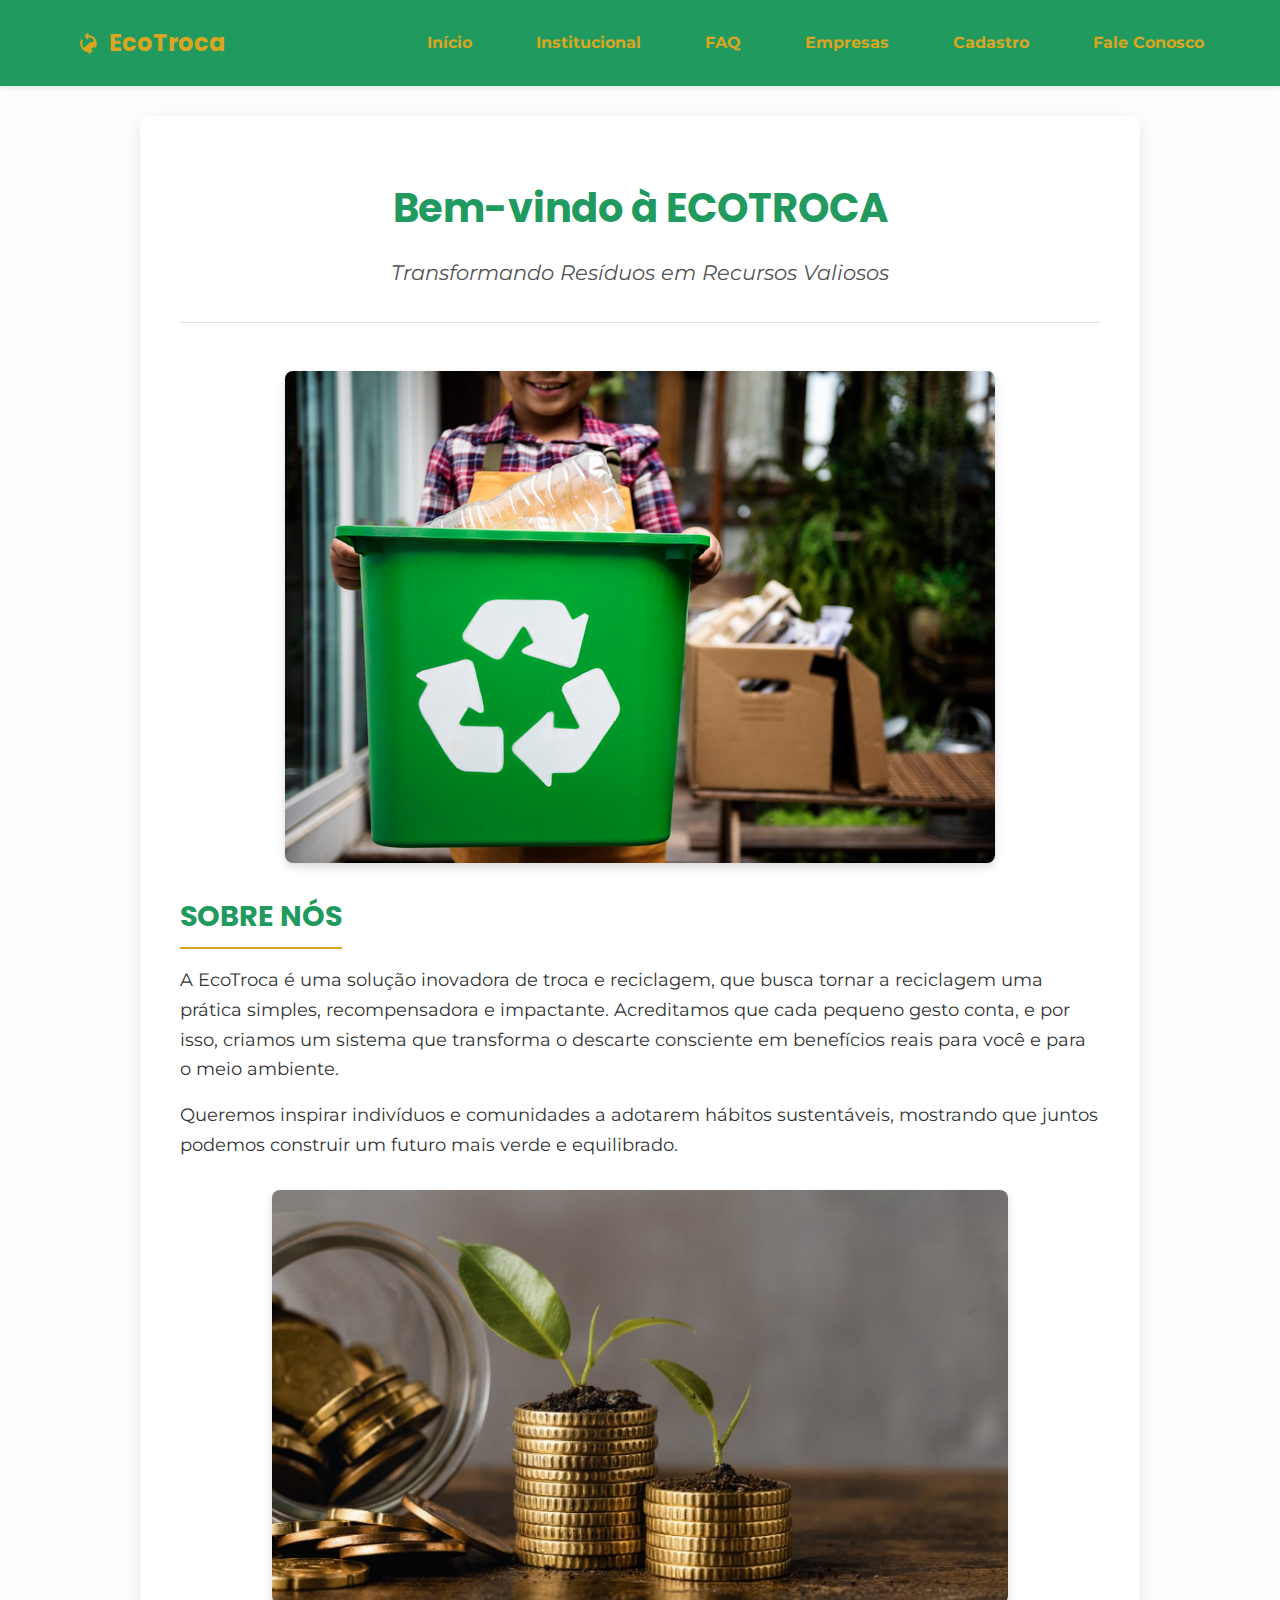
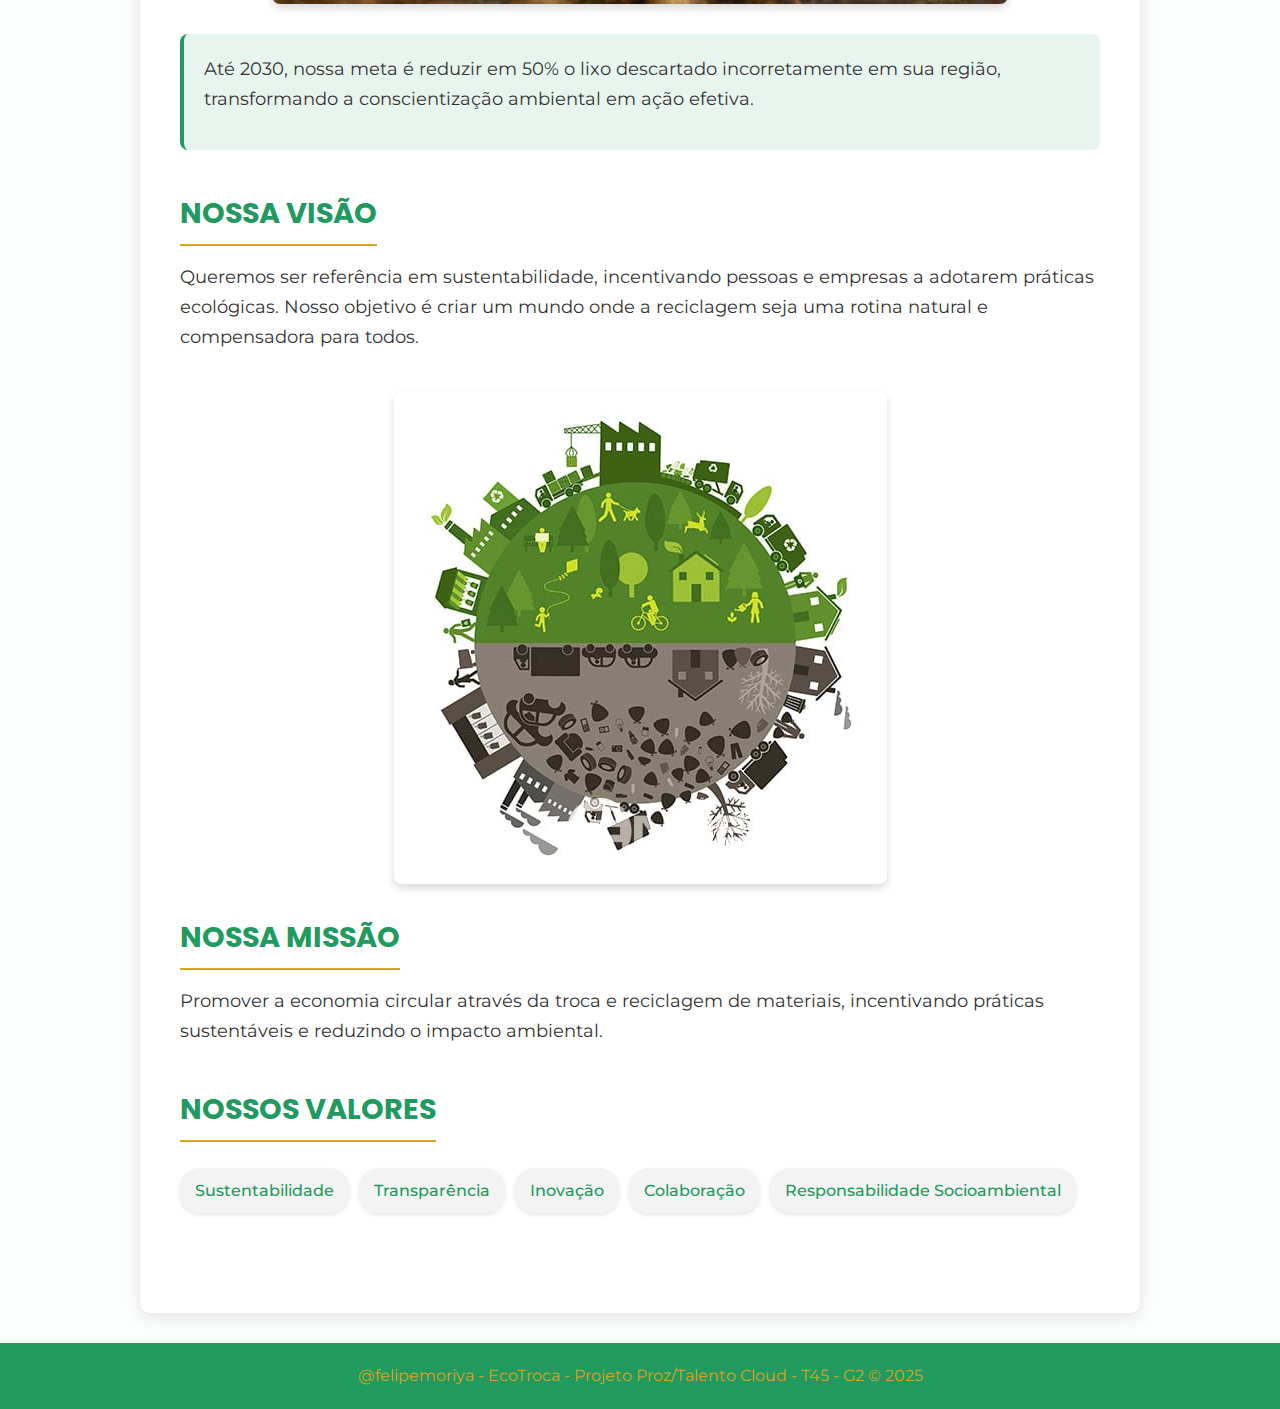
==== index.html @ 0dc4d79b "Projeto Proz - Sp3-Css" ====
<!DOCTYPE html>
<html lang="pt-BR">
<head>
    <meta charset="UTF-8">
    <meta name="viewport" content="width=device-width, initial-scale=1.0">
    <title>Pagina Inicial - Ecotroca</title>
    <link rel="preconnect" href="https://fonts.googleapis.com">
    <link rel="preconnect" href="https://fonts.gstatic.com" crossorigin>
    <link href="https://fonts.googleapis.com/css2?family=Montserrat:wght@400;500;600;700&family=Poppins:wght@400;500;600;700&display=swap" rel="stylesheet">
    
    <link rel="stylesheet" href="style.css">

</head>
<body>
    <nav class="nav-menu">
        <div class="nav-container">
            <a href="#" class="logo-container">
                <svg class="logo-icon" viewBox="0 0 24 24" fill="goldenrod" xmlns="http://www.w3.org/2000/svg">
                    <path d="M12 4V2.21C12 1.76 11.46 1.54 11.15 1.86L8.35 4.65C8.15 4.85 8.15 5.16 8.35 5.36L11.14 8.15C11.46 8.46 12 8.24 12 7.79V6C15.31 6 18 8.69 18 12C18 13.01 17.75 13.97 17.3 14.8L18.76 16.26C19.54 15.03 20 13.57 20 12C20 7.58 16.42 4 12 4Z"/>
                    <path d="M12 18C8.69 18 6 15.31 6 12C6 10.99 6.25 10.03 6.7 9.2L5.24 7.74C4.46 8.97 4 10.43 4 12C4 16.42 7.58 20 12 20V21.79C12 22.24 12.54 22.46 12.85 22.14L15.64 19.35C15.84 19.15 15.84 18.84 15.64 18.64L12.85 15.85C12.54 15.54 12 15.76 12 16.21V18Z"/>
                    <path d="M12 12L7.35 16.65C7.15 16.85 7.15 17.16 7.35 17.36L10.14 20.15C10.46 20.46 11 20.24 11 19.79V18C15.42 18 19 14.42 19 10V9.79C19 9.34 18.46 9.12 18.15 9.44L12 12Z"/>
                </svg>
                <span class="logo-text">EcoTroca</span>
            </a>
            <div class="nav-links">
                <a href="#inicio">Início</a>
                <a href="#institucional">Institucional</a>
                <a href="#">FAQ</a>
                <a href="#">Empresas</a>
                <a href="#">Cadastro</a>
                <a href="#">Fale Conosco</a>
            </div>
        </div>
    </nav>

    <main>
        <div class="main-content">
            <section class="hero-section">
                <h1>Bem-vindo à ECOTROCA</h1>
                <p>Transformando Resíduos em Recursos Valiosos</p>
            </section>

            <div class="image-container">
                <img src="/imagens/original-1a6b1136e3124ca180ad5edd12ef61f3.jpg" alt="Reciclagem Sustentável" class="eco-image">
            </div>
            
            <section id="inicio" class="content-section">
                <h2>SOBRE NÓS</h2>
                <p>A EcoTroca é uma solução inovadora de troca e reciclagem, que busca tornar a reciclagem uma prática simples, recompensadora e impactante. Acreditamos que cada pequeno gesto conta, e por isso, criamos um sistema que transforma o descarte consciente em benefícios reais para você e para o meio ambiente.</p>
                <p>Queremos inspirar indivíduos e comunidades a adotarem hábitos sustentáveis, mostrando que juntos podemos construir um futuro mais verde e equilibrado.</p>
                            
            <div class="image-container">
                <img src="/imagens/Economia-Sustentavel.jpg" alt="Economia Circular" class="eco-image">
            </div>

                <div class="eco-goal">
                    <p>Até 2030, nossa meta é reduzir em 50% o lixo descartado incorretamente em sua região, transformando a conscientização ambiental em ação efetiva.</p>
                </div>
            </section>

            <section class="content-section">
                <h2>NOSSA VISÃO</h2>
                <p>Queremos ser referência em sustentabilidade, incentivando pessoas e empresas a adotarem práticas ecológicas. Nosso objetivo é criar um mundo onde a reciclagem seja uma rotina natural e compensadora para todos.</p>
            </section>
            
            <div class="image-container">
                <img src="/imagens/economia-sustentavel-engepoli.jpg" alt="sustentabilidade reciclagem" class="eco-image">
            </div>

            <section id="institucional" class="content-section">
                <h2>NOSSA MISSÃO</h2>
                <p>Promover a economia circular através da troca e reciclagem de materiais, incentivando práticas sustentáveis e reduzindo o impacto ambiental.</p>
            </section>

            <section class="content-section">
                <h2>NOSSOS VALORES</h2>
                <div class="values-list">
                    <div class="value-item">Sustentabilidade</div>
                    <div class="value-item">Transparência</div>
                    <div class="value-item">Inovação</div>
                    <div class="value-item">Colaboração</div>
                    <div class="value-item">Responsabilidade Socioambiental</div>
                </div>
            </section>
        </div>
    </main>
    
    <footer>
        <p>@felipemoriya - EcoTroca - Projeto Proz/Talento Cloud - T45 - G2 © 2025</p>
    </footer>
</body>
</html>
---- style.css ----
*
        {
            margin: 0;
            padding: 0;
            box-sizing: border-box;
            font-family: 'Montserrat', Arial, sans-serif;
        }

        body {
            background-color: rgba(33, 154, 96, 0.1);
            line-height: 1.6;
            min-height: 100vh;
            display: flex;
            flex-direction: column;
            background-image: url('/api/placeholder/1200/600');
            background-attachment: fixed;
            background-size: cover;
            background-position: center;
            position: relative;
        }

        body::before {
            content: '';
            position: absolute;
            top: 0;
            right: 0;
            bottom: 0;
            left: 0;
            background-color: rgba(255, 255, 255, 0.85);
            z-index: -1;
        }

        /* Navigation Styles */
        .nav-menu {
            background-color: #219a60;
            padding: 1rem 0;
            box-shadow: 0 2px 5px rgba(0,0,0,0.1);
        }

        .nav-container {
            max-width: 1200px;
            margin: 0 auto;
            display: flex;
            justify-content: space-between;
            align-items: center;
            padding: 0 20px;
        }

        .logo-container {
            display: flex;
            align-items: center;
            gap: 0.5rem;
            color: goldenrod;
            text-decoration: none;
        }

        .logo-text {
            font-size: 1.5rem;
            font-weight: bold;
            color: goldenrod;
            font-family: 'Poppins', sans-serif;
        }

        .logo-icon {
            width: 25px;
            height: 25px;
            animation: spin 20s linear infinite;
        }

        @keyframes spin {
            100% {
                transform: rotate(360deg);
            }
        }

        .nav-links {
            display: flex;
            gap: 2rem;
            align-items: center;
        }

        .nav-menu a {
            color: goldenrod;
            text-decoration: none;
            font-weight: bold;
            padding: 0.5rem 1rem;
            border-radius: 4px;
            transition: all 0.3s ease;
        }

        .nav-menu a:hover {
            background-color: goldenrod;
            color: #219a60;
        }

        main {
            padding: 40px 20px;
            max-width: 1000px;
            margin: 0 auto;
            background-color: white;
            border-radius: 10px;
            box-shadow: 0 5px 15px rgba(0,0,0,0.1);
            margin-top: 30px;
            margin-bottom: 30px;
        }

        .main-content {
            padding: 20px;
        }

        .hero-section {
            text-align: center;
            margin-bottom: 3rem;
            padding-bottom: 2rem;
            border-bottom: 1px solid #e0e0e0;
        }

        .hero-section h1 {
            font-size: 2.5rem;
            color: #219a60;
            margin-bottom: 1rem;
            font-family: 'Poppins', sans-serif;
        }

        .hero-section p {
            font-size: 1.3rem;
            color: #555;
            font-style: italic;
            max-width: 700px;
            margin: 0 auto;
        }

        .content-section {
            margin-bottom: 2.5rem;
        }

        .content-section h2 {
            font-size: 1.8rem;
            color: #219a60;
            margin-bottom: 1rem;
            padding-bottom: 0.5rem;
            border-bottom: 2px solid goldenrod;
            display: inline-block;
            font-family: 'Poppins', sans-serif;
        }

        .content-section p {
            font-size: 1.1rem;
            color: #333;
            margin-bottom: 1rem;
            line-height: 1.7;
        }

        .eco-goal {
            background-color: rgba(33, 154, 96, 0.1);
            padding: 20px;
            border-radius: 8px;
            border-left: 4px solid #219a60;
            margin: 20px 0;
        }
        
        .values-list {
            display: flex;
            flex-wrap: wrap;
            gap: 10px;
            margin-top: 10px;
        }
        
        .value-item {
            background-color: #f3f3f3;
            padding: 10px 15px;
            border-radius: 20px;
            color: #219a60;
            font-weight: 500;
            box-shadow: 0 2px 4px rgba(0,0,0,0.1);
            transition: transform 0.2s;
        }
        
        .value-item:hover {
            transform: translateY(-3px);
            box-shadow: 0 4px 8px rgba(0,0,0,0.15);
        }

        .image-container {
            display: flex;
            justify-content: center;
            margin: 30px 0;
        }

        .eco-image {
            max-width: 80%;
            height: auto;
            border-radius: 8px;
            box-shadow: 0 4px 8px rgba(0,0,0,0.15);
        }

        footer {
            background-color: #219a60;
            color: goldenrod;
            text-align: center;
            padding: 20px;
            margin-top: auto;
            width: 100%;
        }

        @media (max-width: 768px) {
            .nav-container {
                flex-direction: column;
                gap: 1rem;
                padding: 1rem;
            }

            .nav-links {
                flex-direction: column;
                gap: 0.5rem;
            }
            
            .hero-section h1 {
                font-size: 2rem;
            }
            
            .hero-section p {
                font-size: 1.1rem;
            }
            
            .content-section h2 {
                font-size: 1.5rem;
            }
            
            .content-section p {
                font-size: 1rem;
            }
        }
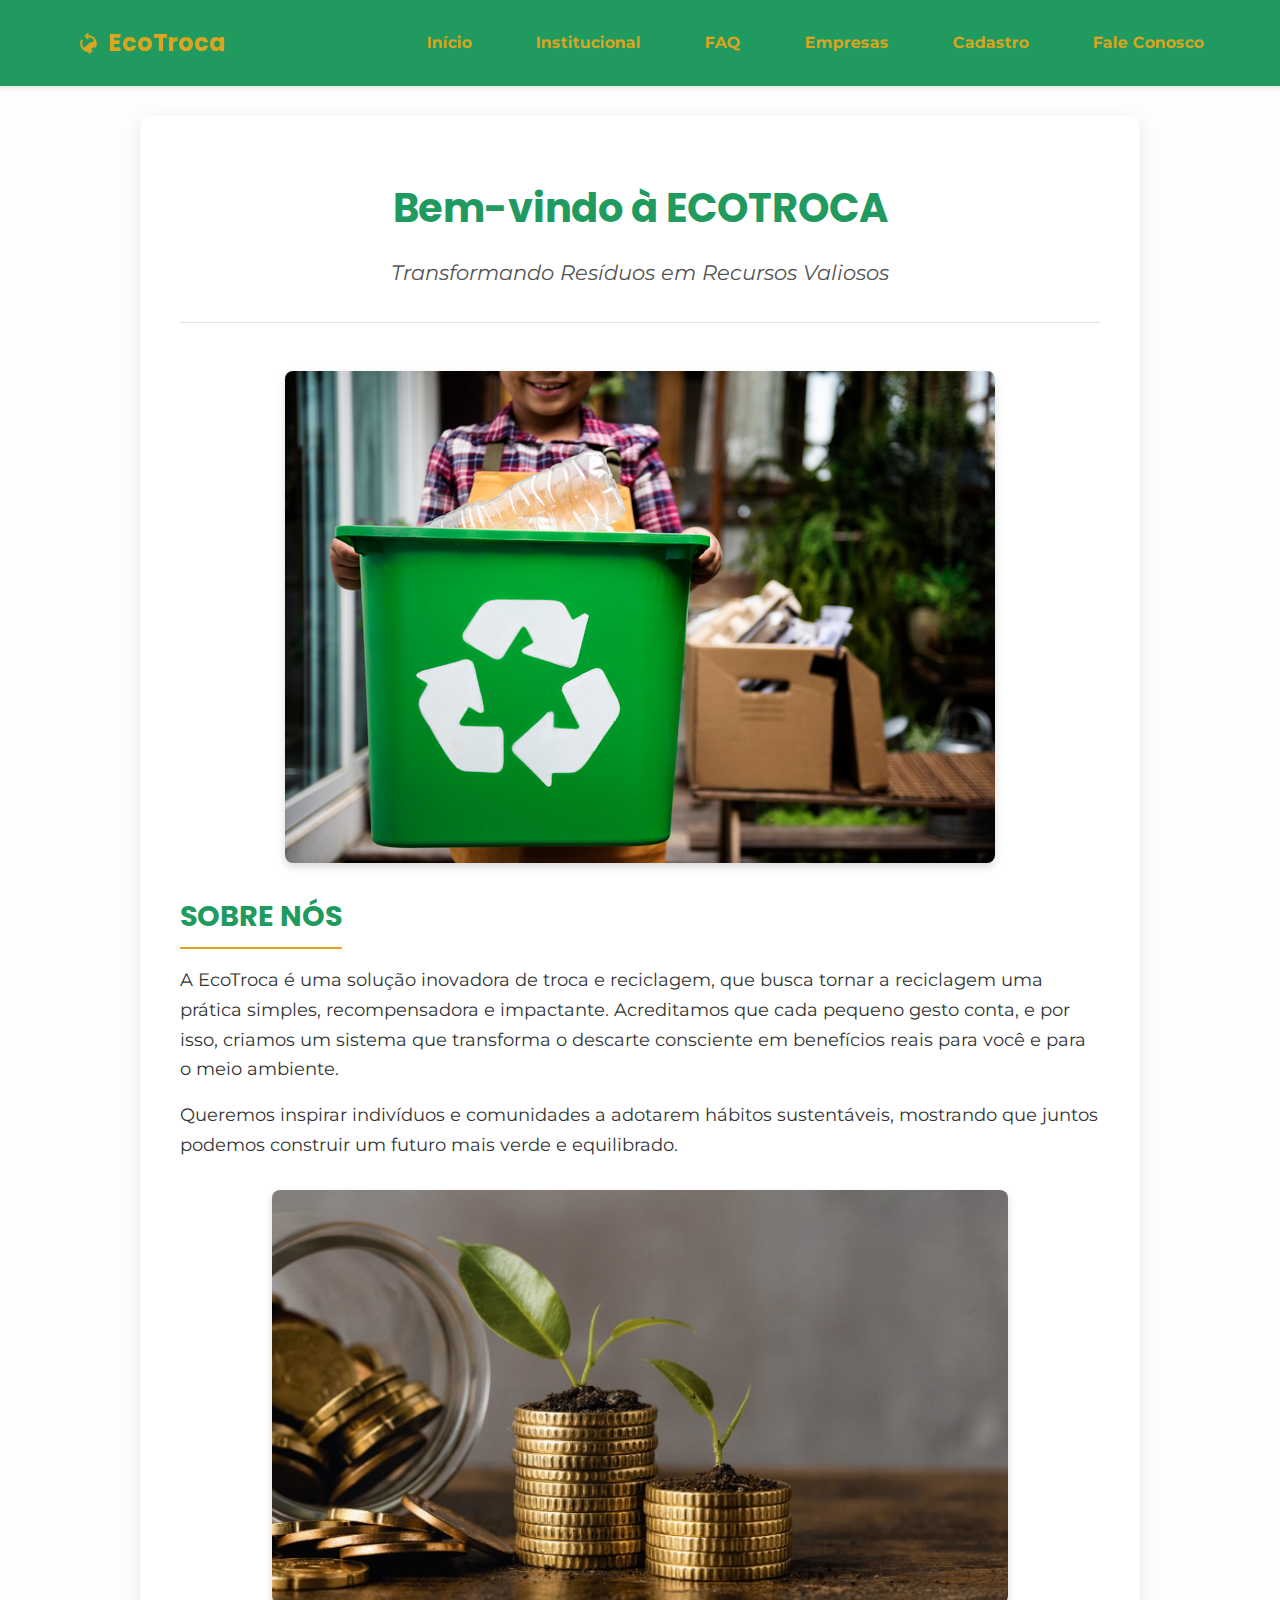
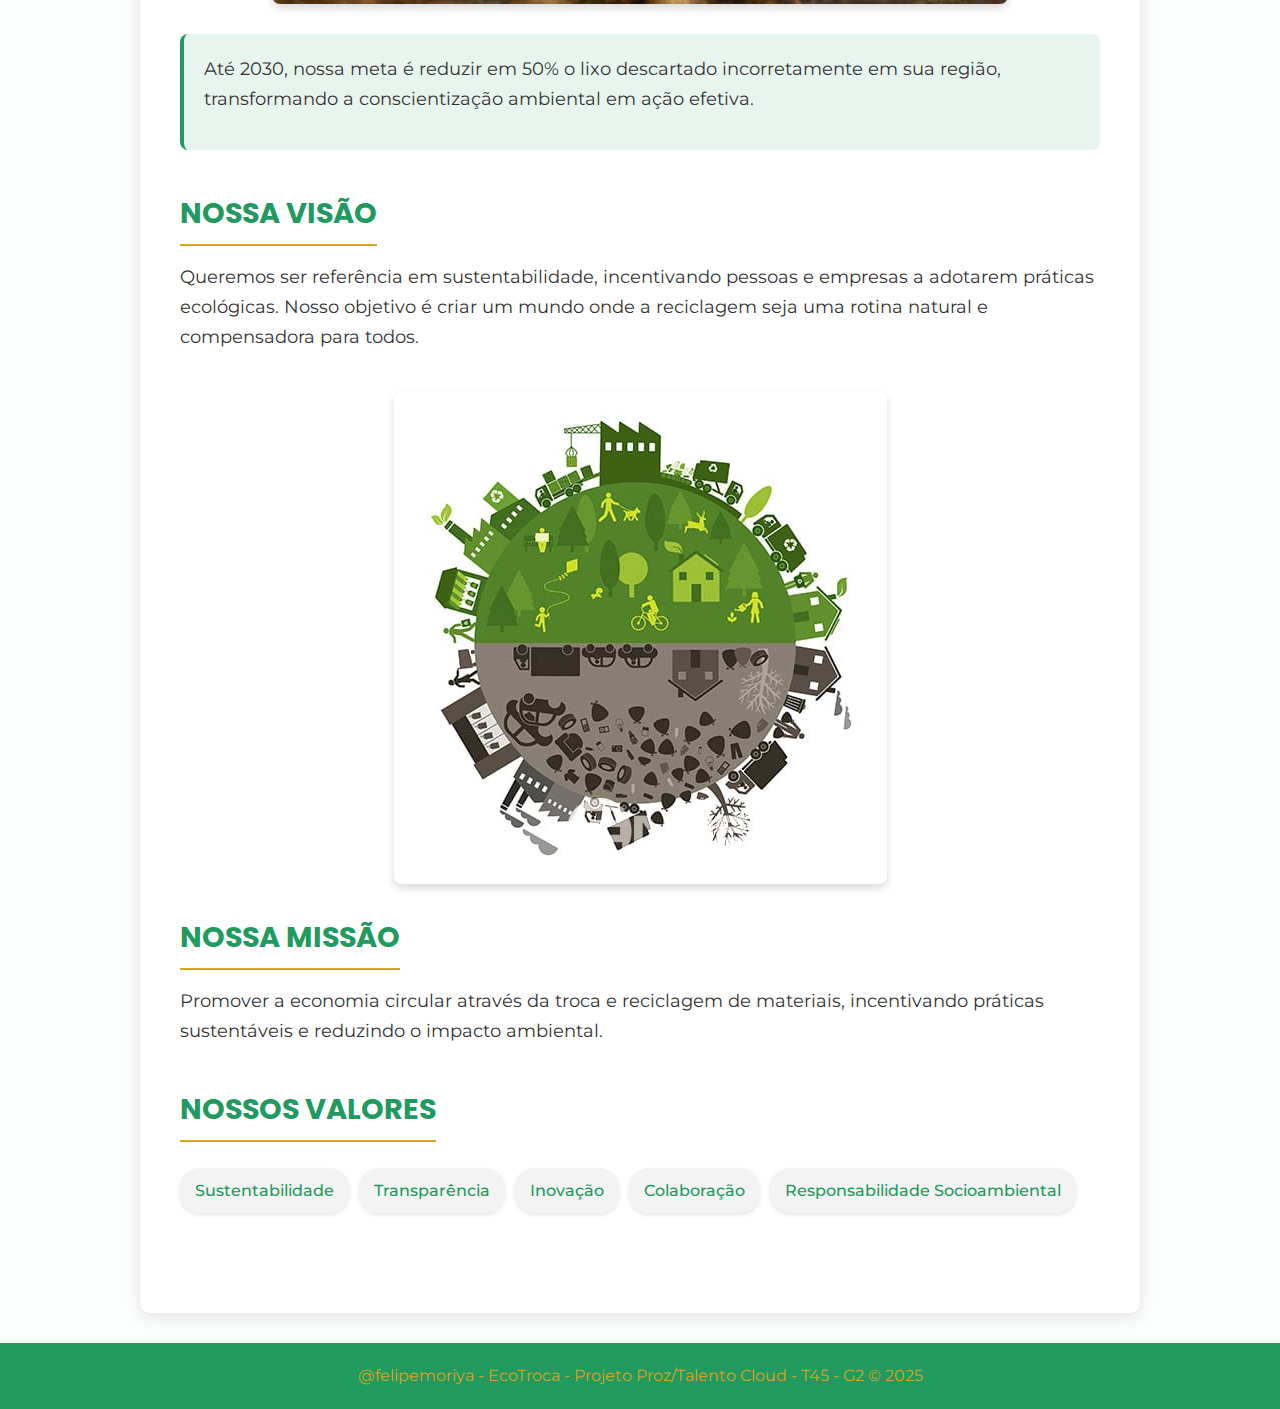
==== commit 56aceb14: "@felipemoriya - proz" ====
--- a/index.html
+++ b/index.html
@@ -23,12 +23,12 @@
                 <span class="logo-text">EcoTroca</span>
             </a>
             <div class="nav-links">
-                <a href="#inicio">Início</a>
-                <a href="#institucional">Institucional</a>
-                <a href="#">FAQ</a>
-                <a href="#">Empresas</a>
-                <a href="#">Cadastro</a>
-                <a href="#">Fale Conosco</a>
+                <a href="/index.html" #inicio>Início</a>
+                <a href="/index.html" #institucional>Institucional</a>
+                <a href="/faq/index.html">FAQ</a>
+                <a href="/empresas/index.html">Empresas</a>
+                <a href="/cadastro/index.html">Cadastro</a>
+                <a href="/fale conosco/index.html">Fale Conosco</a>
             </div>
         </div>
     </nav>
--- a/style.css
+++ b/style.css
@@ -35,6 +35,8 @@
             background-color: #219a60;
             padding: 1rem 0;
             box-shadow: 0 2px 5px rgba(0,0,0,0.1);
+            position: sticky;
+            top: 0;
         }
 
         .nav-container {
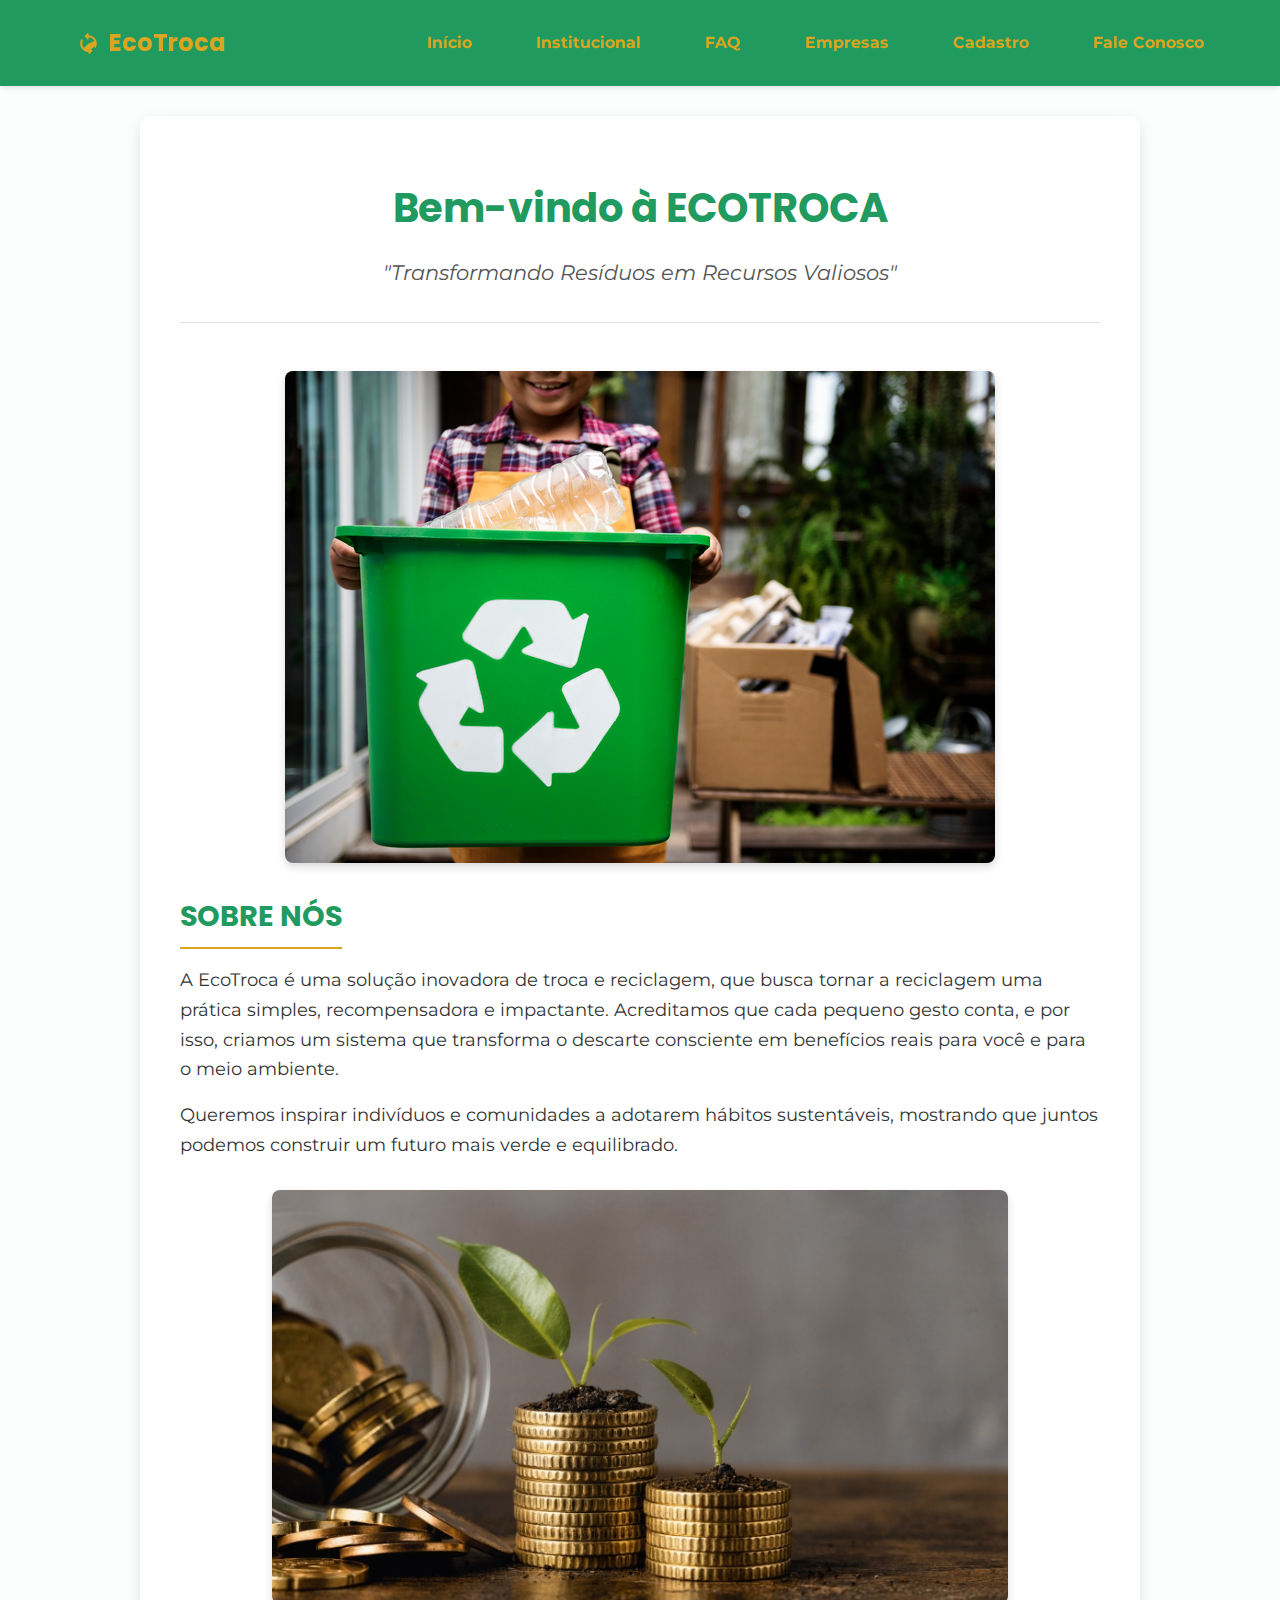
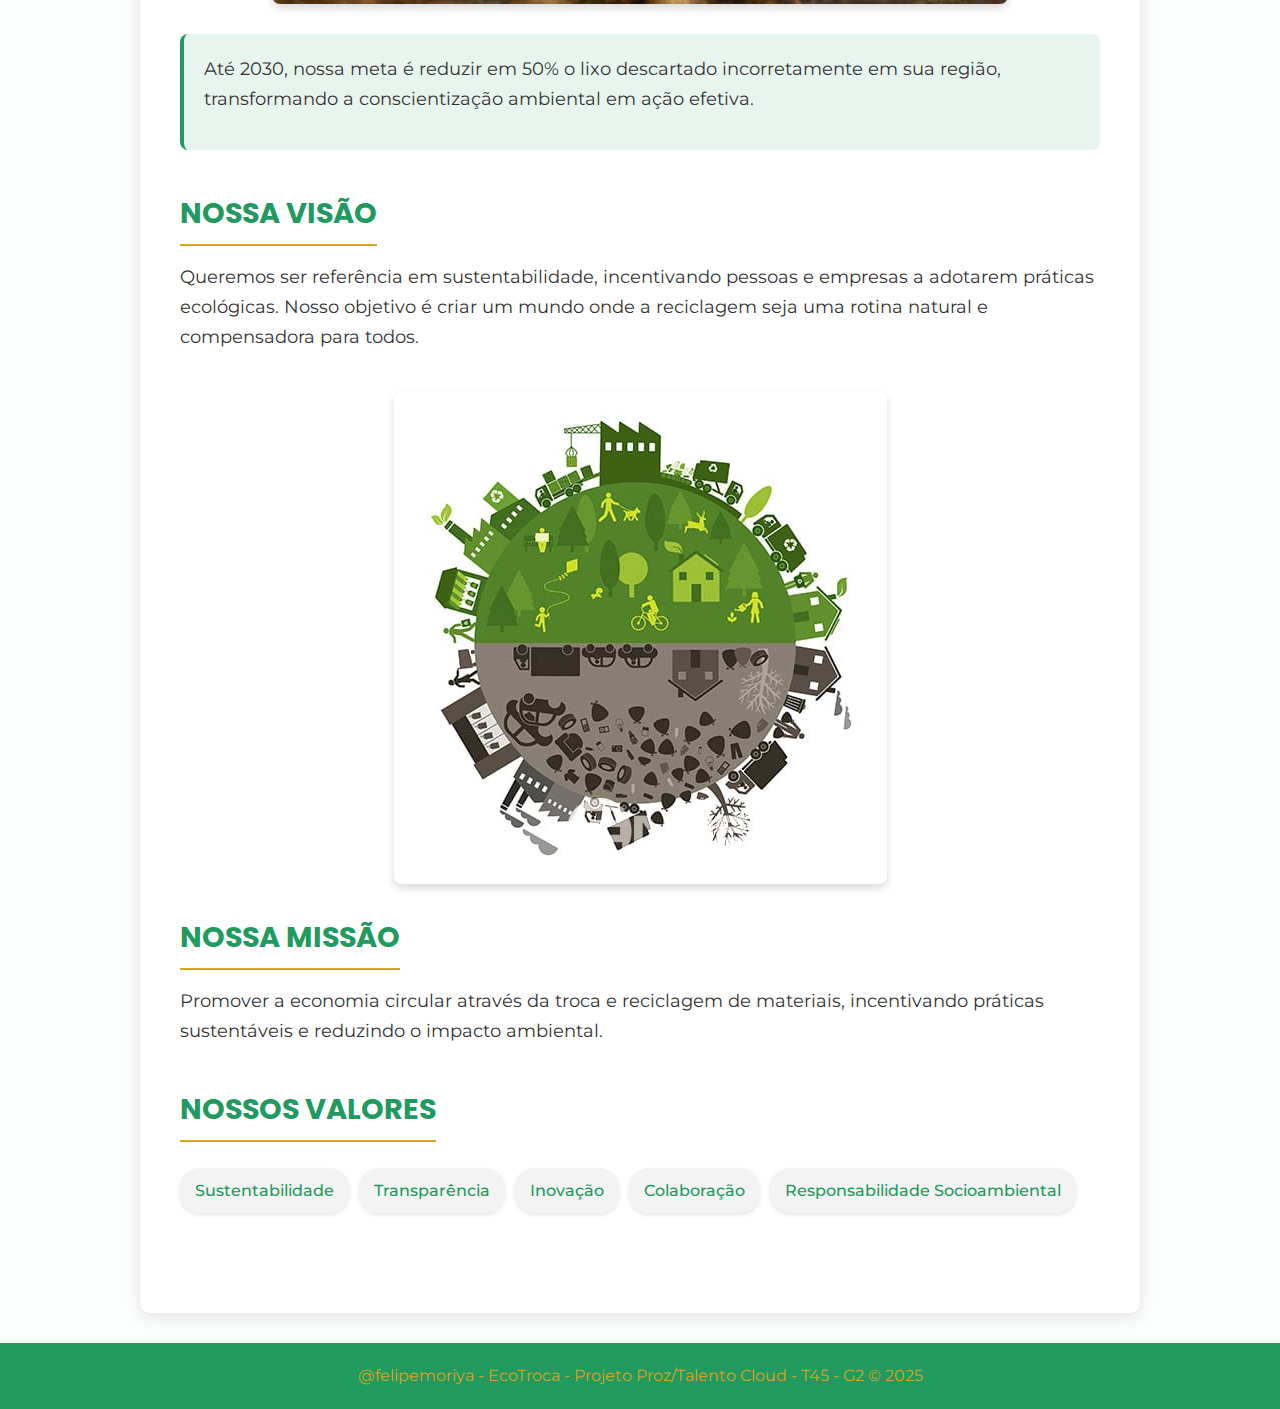
==== commit a4895da6: "Talento Cloud/Proz- Sprint04" ====
--- a/index.html
+++ b/index.html
@@ -14,7 +14,7 @@
 <body>
     <nav class="nav-menu">
         <div class="nav-container">
-            <a href="#" class="logo-container">
+            <a href="/index.html" class="logo-container">
                 <svg class="logo-icon" viewBox="0 0 24 24" fill="goldenrod" xmlns="http://www.w3.org/2000/svg">
                     <path d="M12 4V2.21C12 1.76 11.46 1.54 11.15 1.86L8.35 4.65C8.15 4.85 8.15 5.16 8.35 5.36L11.14 8.15C11.46 8.46 12 8.24 12 7.79V6C15.31 6 18 8.69 18 12C18 13.01 17.75 13.97 17.3 14.8L18.76 16.26C19.54 15.03 20 13.57 20 12C20 7.58 16.42 4 12 4Z"/>
                     <path d="M12 18C8.69 18 6 15.31 6 12C6 10.99 6.25 10.03 6.7 9.2L5.24 7.74C4.46 8.97 4 10.43 4 12C4 16.42 7.58 20 12 20V21.79C12 22.24 12.54 22.46 12.85 22.14L15.64 19.35C15.84 19.15 15.84 18.84 15.64 18.64L12.85 15.85C12.54 15.54 12 15.76 12 16.21V18Z"/>
@@ -23,12 +23,12 @@
                 <span class="logo-text">EcoTroca</span>
             </a>
             <div class="nav-links">
-                <a href="/index.html" #inicio>Início</a>
-                <a href="/index.html" #institucional>Institucional</a>
-                <a href="/faq/index.html">FAQ</a>
-                <a href="/empresas/index.html">Empresas</a>
-                <a href="/cadastro/index.html">Cadastro</a>
-                <a href="/fale conosco/index.html">Fale Conosco</a>
+                <a href=#inicio>Início</a>
+                <a href=#institucional>Institucional</a>
+                <a href="./faq/index.html">FAQ</a>
+                <a href="./empresas/index.html">Empresas</a>
+                <a href="./cadastro/index.html">Cadastro</a>
+                <a href="./fale conosco/index.html">Fale Conosco</a>
             </div>
         </div>
     </nav>
@@ -37,7 +37,7 @@
         <div class="main-content">
             <section class="hero-section">
                 <h1>Bem-vindo à ECOTROCA</h1>
-                <p>Transformando Resíduos em Recursos Valiosos</p>
+                <p>"Transformando Resíduos em Recursos Valiosos"</p>
             </section>
 
             <div class="image-container">
@@ -88,5 +88,6 @@
     <footer>
         <p>@felipemoriya - EcoTroca - Projeto Proz/Talento Cloud - T45 - G2 © 2025</p>
     </footer>
+
 </body>
 </html>
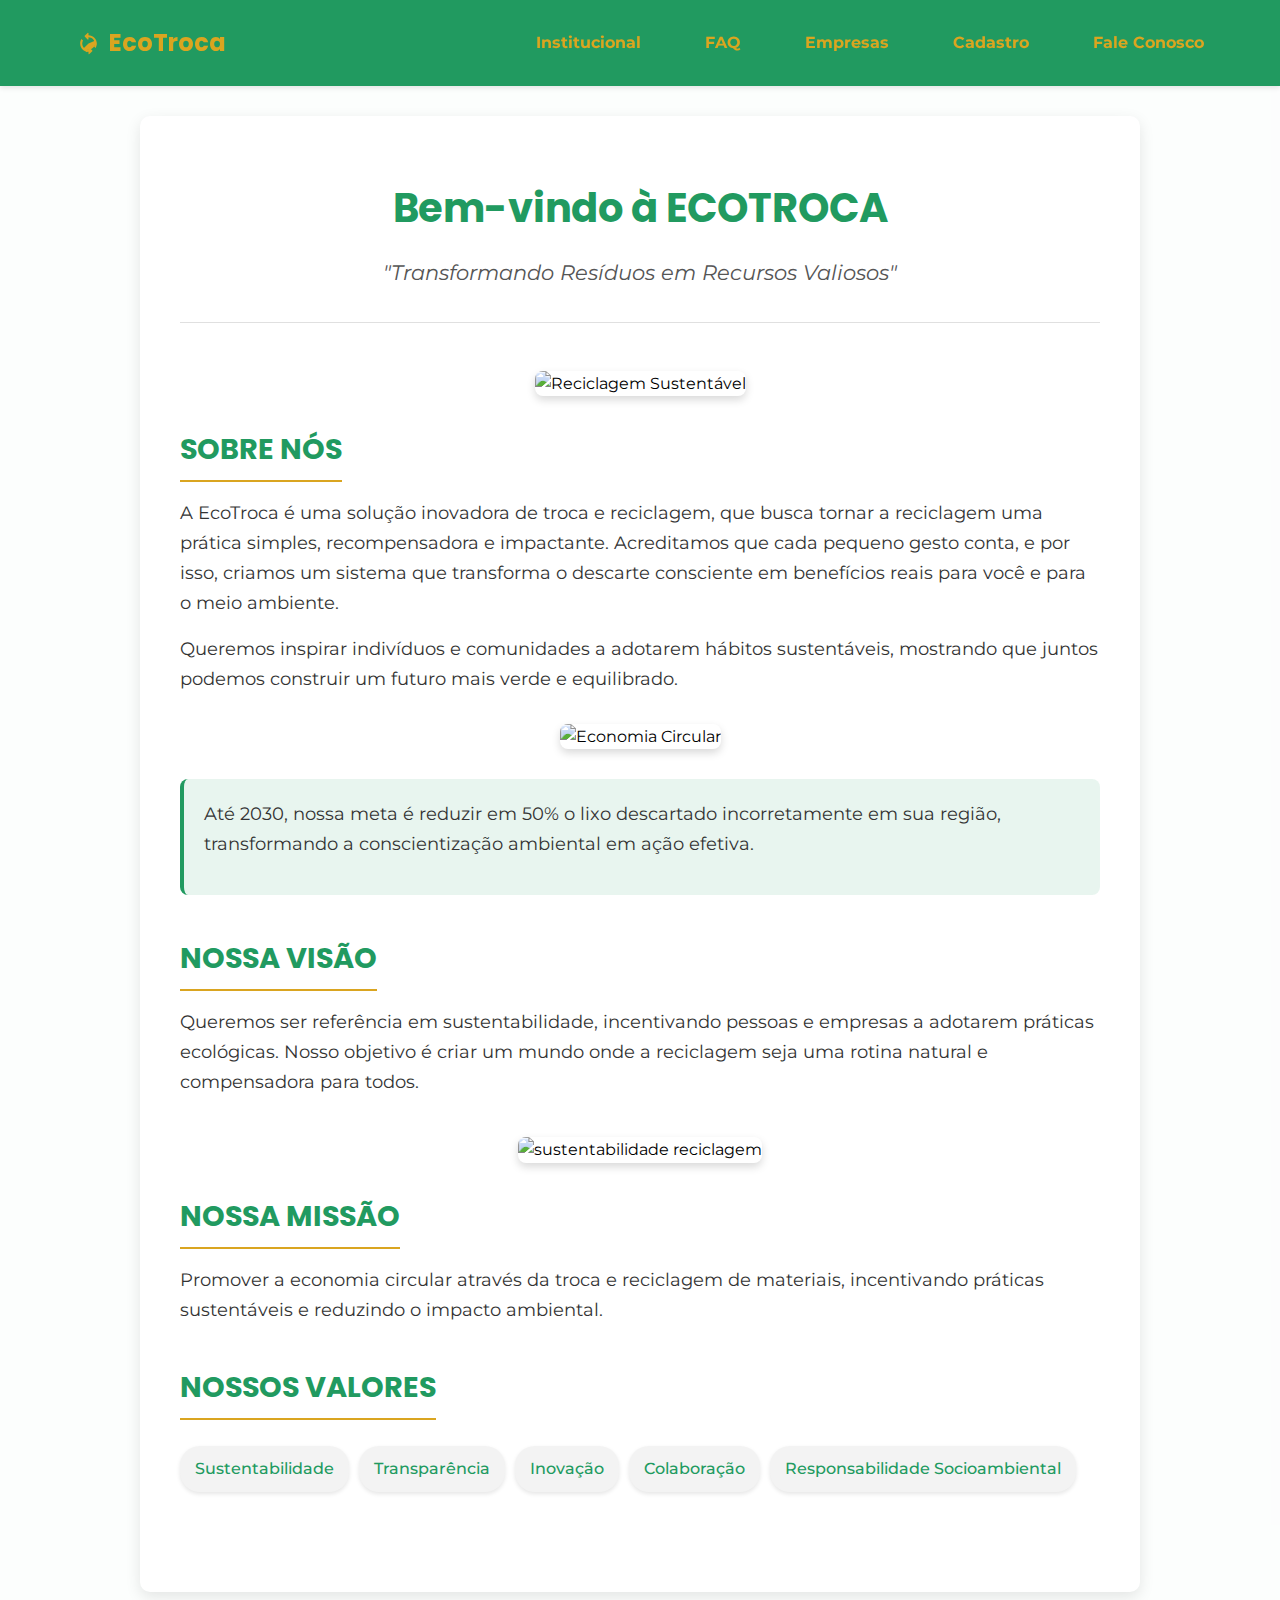
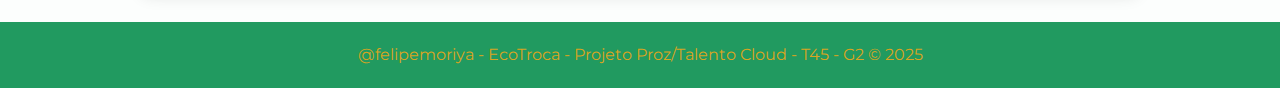
==== commit 22ec443a: "@felipemoriya - sprint4" ====
--- a/index.html
+++ b/index.html
@@ -23,7 +23,6 @@
                 <span class="logo-text">EcoTroca</span>
             </a>
             <div class="nav-links">
-                <a href=#inicio>Início</a>
                 <a href=#institucional>Institucional</a>
                 <a href="./faq/index.html">FAQ</a>
                 <a href="./empresas/index.html">Empresas</a>
@@ -41,16 +40,16 @@
             </section>
 
             <div class="image-container">
-                <img src="/imagens/original-1a6b1136e3124ca180ad5edd12ef61f3.jpg" alt="Reciclagem Sustentável" class="eco-image">
+                <img src="/integrador_T45_GB/imagens/original-1a6b1136e3124ca180ad5edd12ef61f3.jpg" alt="Reciclagem Sustentável" class="eco-image">
             </div>
             
-            <section id="inicio" class="content-section">
+            <section id class="content-section">
                 <h2>SOBRE NÓS</h2>
                 <p>A EcoTroca é uma solução inovadora de troca e reciclagem, que busca tornar a reciclagem uma prática simples, recompensadora e impactante. Acreditamos que cada pequeno gesto conta, e por isso, criamos um sistema que transforma o descarte consciente em benefícios reais para você e para o meio ambiente.</p>
                 <p>Queremos inspirar indivíduos e comunidades a adotarem hábitos sustentáveis, mostrando que juntos podemos construir um futuro mais verde e equilibrado.</p>
                             
             <div class="image-container">
-                <img src="/imagens/Economia-Sustentavel.jpg" alt="Economia Circular" class="eco-image">
+                <img src="/integrador_T45_GB/imagens/Economia-sustentavel.png" alt="Economia Circular" class="eco-image">
             </div>
 
                 <div class="eco-goal">
@@ -64,7 +63,7 @@
             </section>
             
             <div class="image-container">
-                <img src="/imagens/economia-sustentavel-engepoli.jpg" alt="sustentabilidade reciclagem" class="eco-image">
+                <img src="/integrador_T45_GB/imagens/economia-sustentavel-engepoli.jpg" alt="sustentabilidade reciclagem" class="eco-image">
             </div>
 
             <section id="institucional" class="content-section">
